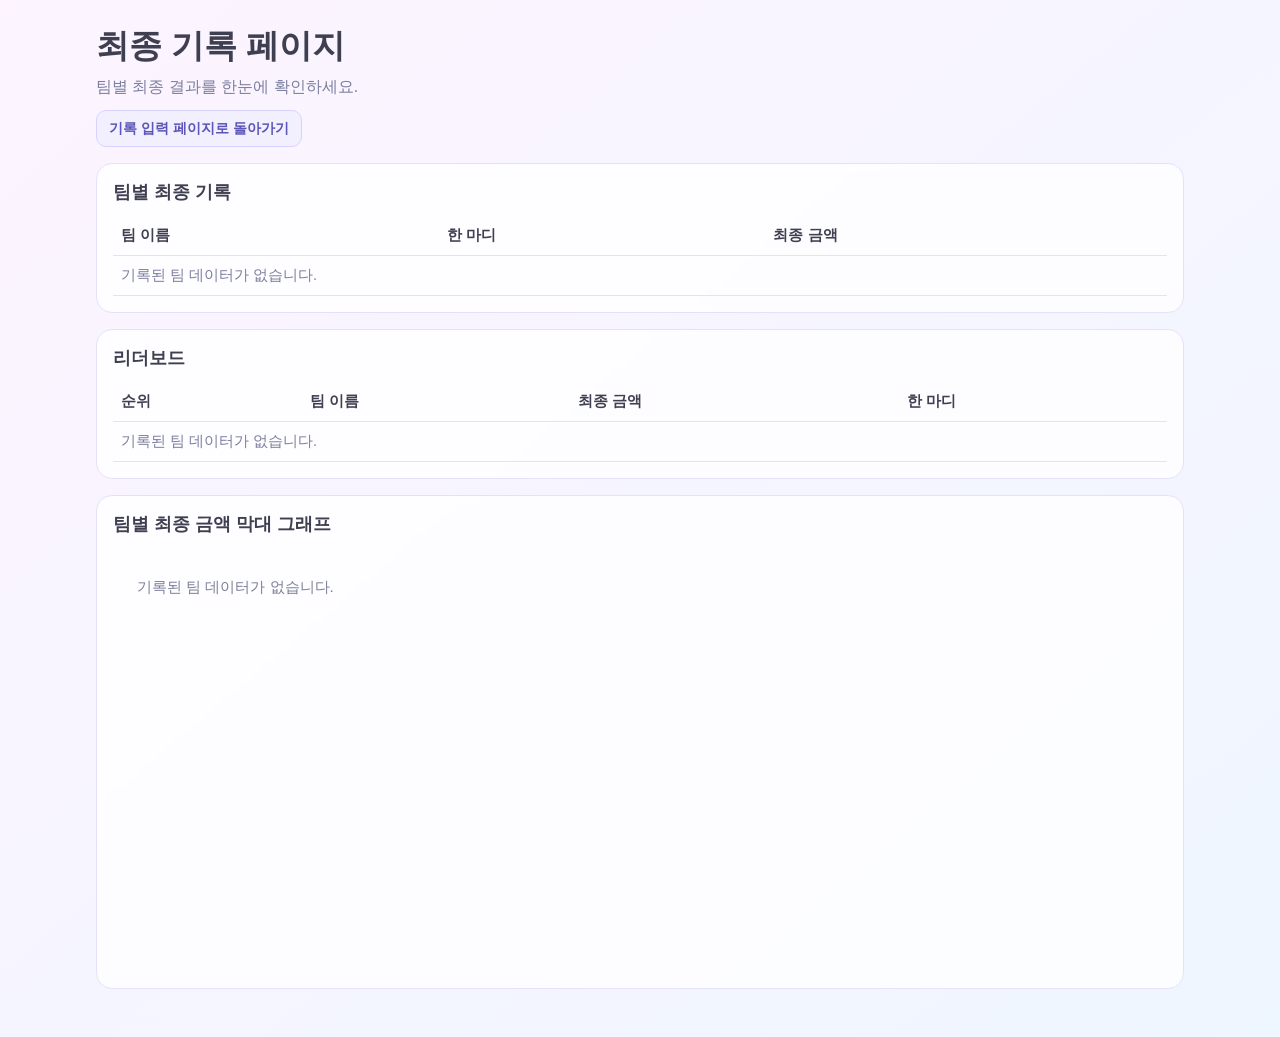
==== final.html @ af532d71 "feat: add separate final results page with leaderboard and bar chart" ====
<!doctype html>
<html lang="ko">
<head>
  <meta charset="UTF-8" />
  <meta name="viewport" content="width=device-width, initial-scale=1.0" />
  <title>최종 기록 페이지 - 스타트업 브루마블</title>
  <link rel="stylesheet" href="styles.css" />
</head>
<body>
  <main class="container">
    <header class="hero">
      <h1>최종 기록 페이지</h1>
      <p>팀별 최종 결과를 한눈에 확인하세요.</p>
      <div class="page-links">
        <a class="link-btn" href="index.html">기록 입력 페이지로 돌아가기</a>
      </div>
    </header>

    <section class="card">
      <h2>팀별 최종 기록</h2>
      <div class="table-wrap">
        <table>
          <thead>
            <tr>
              <th>팀 이름</th>
              <th>한 마디</th>
              <th>최종 금액</th>
            </tr>
          </thead>
          <tbody id="final-team-list">
            <tr><td colspan="3" class="empty">기록된 팀 데이터가 없습니다.</td></tr>
          </tbody>
        </table>
      </div>
    </section>

    <section class="card">
      <h2>리더보드</h2>
      <div class="table-wrap">
        <table>
          <thead>
            <tr>
              <th>순위</th>
              <th>팀 이름</th>
              <th>최종 금액</th>
              <th>한 마디</th>
            </tr>
          </thead>
          <tbody id="final-leaderboard-list">
            <tr><td colspan="4" class="empty">기록된 팀 데이터가 없습니다.</td></tr>
          </tbody>
        </table>
      </div>
    </section>

    <section class="card">
      <h2>팀별 최종 금액 막대 그래프</h2>
      <canvas id="final-bar-chart" width="960" height="420" aria-label="팀별 최종 금액 막대 그래프" role="img"></canvas>
    </section>
  </main>

  <script src="final.js"></script>
</body>
</html>
---- styles.css ----
:root {
  --bg-grad-1: #fdf4ff;
  --bg-grad-2: #eef6ff;
  --card: #ffffffcc;
  --text: #3f3f52;
  --muted: #7b7e9f;
  --line: #e5e1f7;
  --primary: #8f87f1;
  --primary-2: #7b73de;
  --danger: #ef7d99;
  --good: #4cb89f;
  --bad: #ea6a84;
  --neutral: #7f84a8;
}

* {
  box-sizing: border-box;
}

body {
  margin: 0;
  min-height: 100vh;
  background: linear-gradient(140deg, var(--bg-grad-1), var(--bg-grad-2));
  color: var(--text);
  font-family: "Pretendard", "Noto Sans KR", -apple-system, BlinkMacSystemFont, "Segoe UI", sans-serif;
}

.container {
  max-width: 1120px;
  margin: 0 auto;
  padding: 24px 16px 48px;
}

.hero h1 {
  margin: 0;
  font-size: clamp(1.5rem, 2.6vw, 2.1rem);
}

.hero p {
  margin: 8px 0 0;
  color: var(--muted);
}

.card {
  margin-top: 16px;
  border: 1px solid var(--line);
  border-radius: 16px;
  background: var(--card);
  backdrop-filter: blur(3px);
  padding: 16px;
}

.card h2 {
  margin: 0 0 12px;
  font-size: 1.1rem;
}

.card-head {
  display: flex;
  justify-content: space-between;
  align-items: center;
  gap: 8px;
  margin-bottom: 10px;
}

.grid-form {
  display: grid;
  gap: 12px;
  grid-template-columns: repeat(auto-fit, minmax(220px, 1fr));
}

label {
  display: flex;
  flex-direction: column;
  gap: 6px;
  color: var(--muted);
  font-size: 0.93rem;
}

input,
select,
button {
  border: 1px solid var(--line);
  border-radius: 10px;
  padding: 10px 12px;
  font-size: 0.95rem;
}

button {
  border: none;
  cursor: pointer;
  background: var(--primary);
  color: #fff;
  font-weight: 600;
}

button:hover {
  background: var(--primary-2);
}

.ghost {
  background: #efeefe;
  color: #5c56b7;
}

.ghost.danger {
  background: #ffeaf0;
  color: #c24763;
}

.help {
  margin: 10px 0 0;
  color: var(--muted);
  font-size: 0.88rem;
}

.summary {
  display: grid;
  grid-template-columns: repeat(auto-fit, minmax(180px, 1fr));
  gap: 10px;
}

.summary-card {
  border: 1px solid var(--line);
  border-radius: 12px;
  padding: 12px;
  background: #fff;
}

.summary-card h3 {
  margin: 0;
  font-size: 0.96rem;
}

.money {
  margin-top: 10px;
  font-weight: 700;
  font-size: 1.25rem;
  color: #5c56b7;
}

.team-event-cards {
  display: grid;
  gap: 12px;
  grid-template-columns: repeat(auto-fit, minmax(290px, 1fr));
}

.team-event-form {
  border: 1px solid var(--line);
  border-radius: 12px;
  background: #fff;
  padding: 12px;
  display: grid;
  gap: 10px;
}

.team-event-form h3 {
  margin: 0;
  display: flex;
  justify-content: space-between;
  align-items: center;
  gap: 8px;
  font-size: 0.98rem;
}

.round-badge {
  font-size: 0.8rem;
  color: #5c56b7;
  background: #f1eeff;
  border: 1px solid #dbd5ff;
  padding: 3px 8px;
  border-radius: 999px;
}

.bigdeal-wrap {
  display: grid;
  gap: 10px;
  grid-template-columns: repeat(2, minmax(110px, 1fr));
}

.hidden {
  display: none !important;
}

.table-wrap {
  overflow-x: auto;
}

table {
  width: 100%;
  min-width: 760px;
  border-collapse: collapse;
}

th,
td {
  border-bottom: 1px solid var(--line);
  text-align: left;
  padding: 10px 8px;
  font-size: 0.91rem;
  vertical-align: top;
}

.plus {
  color: var(--good);
  font-weight: 600;
}

.minus {
  color: var(--bad);
  font-weight: 600;
}

.neutral {
  color: var(--neutral);
  font-weight: 600;
}

.mini {
  height: 28px;
  padding: 4px 8px;
  font-size: 0.79rem;
  border-radius: 8px;
  margin-right: 4px;
}

.mini.danger {
  background: #ee8aa2;
}

.empty {
  color: var(--muted);
}

#fund-chart {
  width: 100%;
  max-width: 100%;
  border: 1px solid var(--line);
  border-radius: 12px;
  background: #fff;
}

.page-links {
  margin-top: 12px;
}

.link-btn {
  display: inline-flex;
  align-items: center;
  justify-content: center;
  padding: 8px 12px;
  border-radius: 10px;
  border: 1px solid #d8d2ff;
  background: #f2efff;
  color: #5c56b7;
  text-decoration: none;
  font-size: 0.9rem;
  font-weight: 600;
}

.link-btn:hover {
  background: #e8e3ff;
}

.sub-money {
  color: var(--muted);
  font-size: 0.82rem;
}
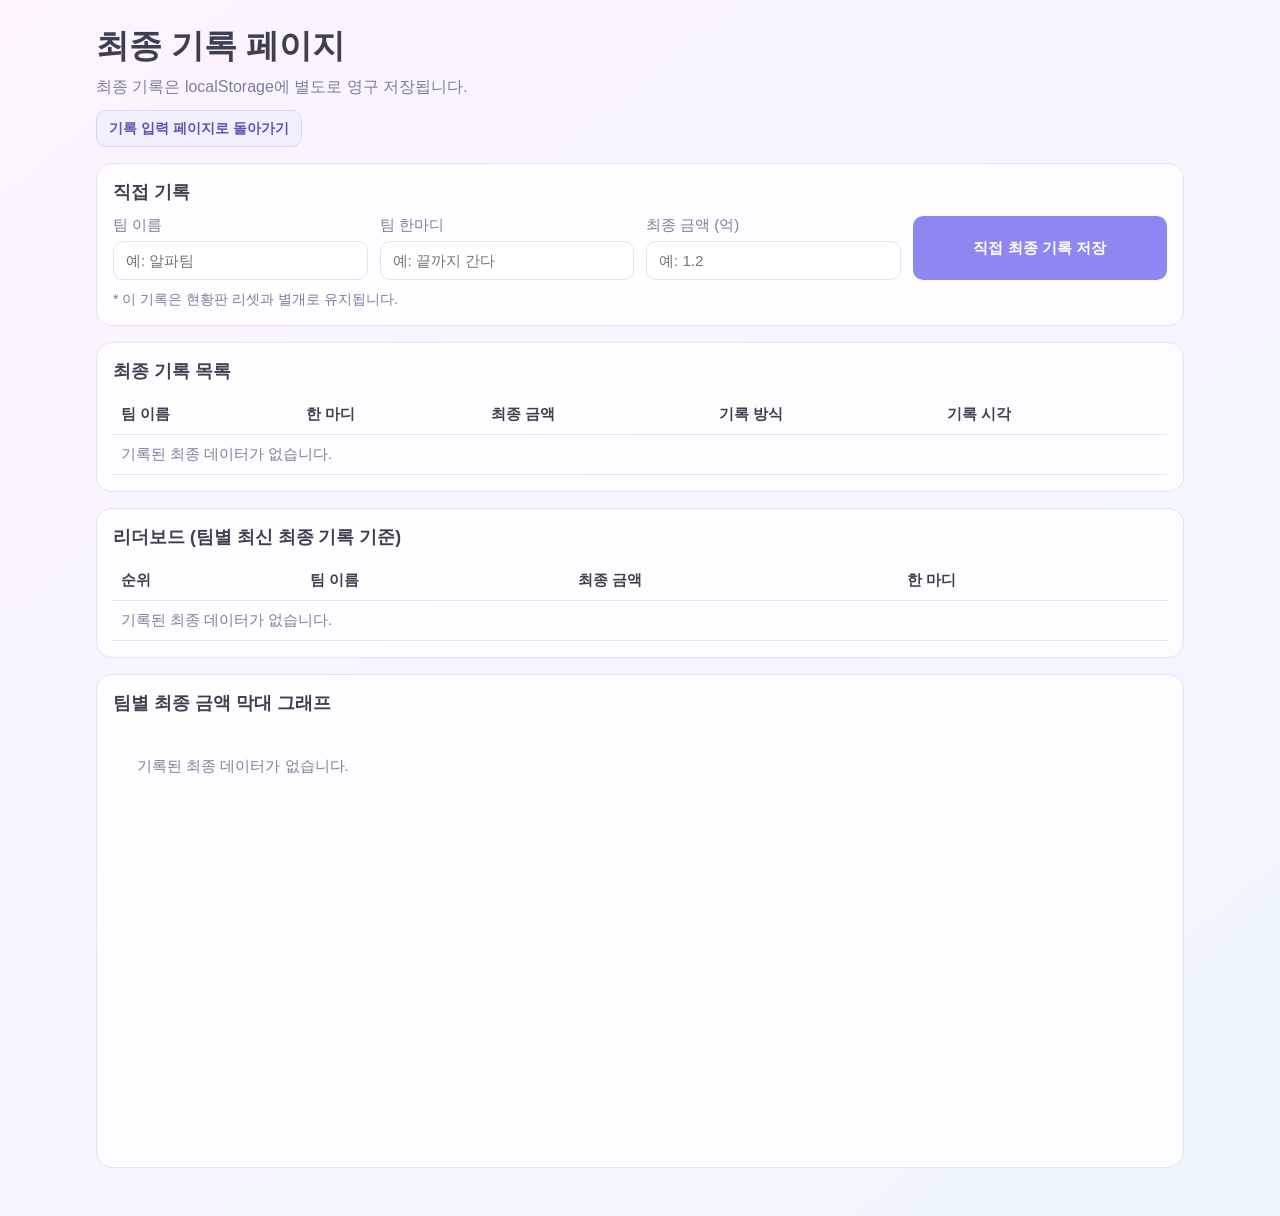
==== commit 5333c75f: "feat: add permanent final records with direct and dashboard save flows" ====
--- a/final.html
+++ b/final.html
@@ -10,14 +10,34 @@
   <main class="container">
     <header class="hero">
       <h1>최종 기록 페이지</h1>
-      <p>팀별 최종 결과를 한눈에 확인하세요.</p>
+      <p>최종 기록은 localStorage에 별도로 영구 저장됩니다.</p>
       <div class="page-links">
         <a class="link-btn" href="index.html">기록 입력 페이지로 돌아가기</a>
       </div>
     </header>
 
     <section class="card">
-      <h2>팀별 최종 기록</h2>
+      <h2>직접 기록</h2>
+      <form id="direct-final-form" class="grid-form">
+        <label>
+          팀 이름
+          <input type="text" id="direct-team-name" required placeholder="예: 알파팀" />
+        </label>
+        <label>
+          팀 한마디
+          <input type="text" id="direct-team-quote" maxlength="80" placeholder="예: 끝까지 간다" />
+        </label>
+        <label>
+          최종 금액 (억)
+          <input type="number" id="direct-team-balance-eok" step="0.1" required placeholder="예: 1.2" />
+        </label>
+        <button type="submit">직접 최종 기록 저장</button>
+      </form>
+      <p class="help">* 이 기록은 현황판 리셋과 별개로 유지됩니다.</p>
+    </section>
+
+    <section class="card">
+      <h2>최종 기록 목록</h2>
       <div class="table-wrap">
         <table>
           <thead>
@@ -25,17 +45,19 @@
               <th>팀 이름</th>
               <th>한 마디</th>
               <th>최종 금액</th>
+              <th>기록 방식</th>
+              <th>기록 시각</th>
             </tr>
           </thead>
           <tbody id="final-team-list">
-            <tr><td colspan="3" class="empty">기록된 팀 데이터가 없습니다.</td></tr>
+            <tr><td colspan="5" class="empty">기록된 최종 데이터가 없습니다.</td></tr>
           </tbody>
         </table>
       </div>
     </section>
 
     <section class="card">
-      <h2>리더보드</h2>
+      <h2>리더보드 (팀별 최신 최종 기록 기준)</h2>
       <div class="table-wrap">
         <table>
           <thead>
@@ -47,7 +69,7 @@
             </tr>
           </thead>
           <tbody id="final-leaderboard-list">
-            <tr><td colspan="4" class="empty">기록된 팀 데이터가 없습니다.</td></tr>
+            <tr><td colspan="4" class="empty">기록된 최종 데이터가 없습니다.</td></tr>
           </tbody>
         </table>
       </div>
--- a/styles.css
+++ b/styles.css
@@ -266,3 +266,14 @@
   color: var(--muted);
   font-size: 0.82rem;
 }
+
+.action-stack {
+  display: flex;
+  flex-direction: column;
+  gap: 6px;
+  align-items: flex-start;
+}
+
+.mini.secondary {
+  background: #b1acef;
+}
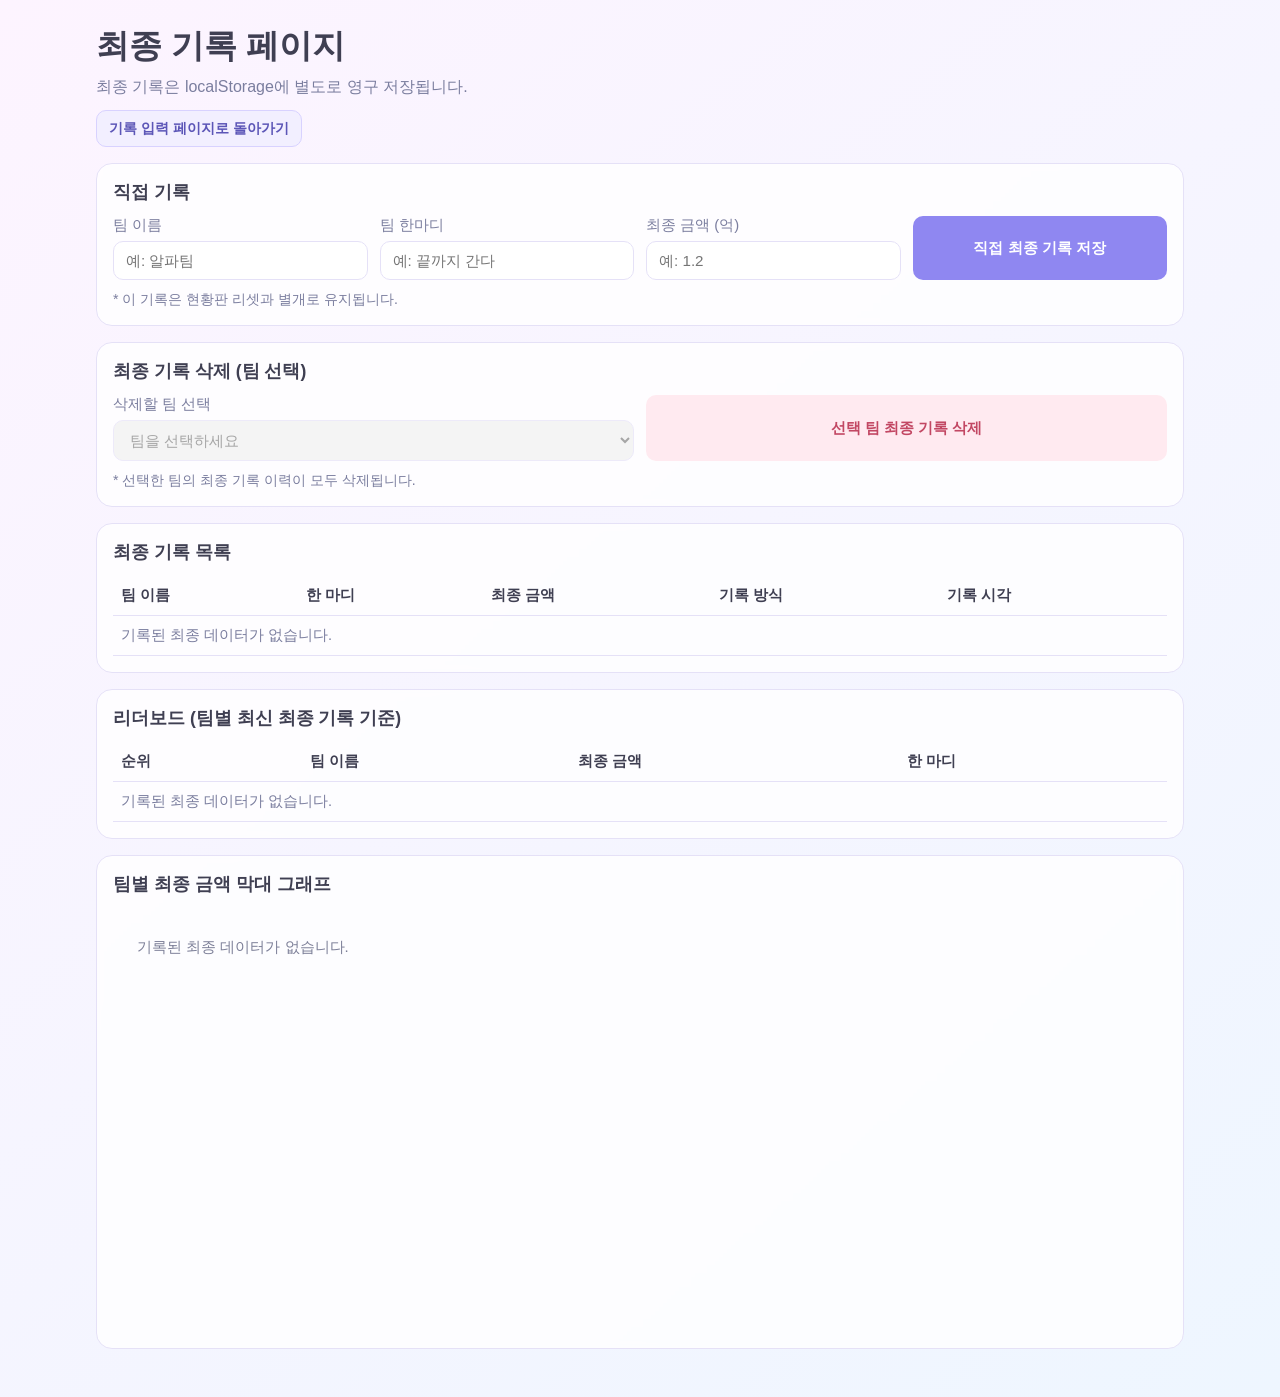
==== commit 063514f6: "feat: allow deleting final records by team selection" ====
--- a/final.html
+++ b/final.html
@@ -34,6 +34,21 @@
         <button type="submit">직접 최종 기록 저장</button>
       </form>
       <p class="help">* 이 기록은 현황판 리셋과 별개로 유지됩니다.</p>
+    </section>
+
+
+    <section class="card">
+      <h2>최종 기록 삭제 (팀 선택)</h2>
+      <form id="delete-final-form" class="grid-form">
+        <label>
+          삭제할 팀 선택
+          <select id="delete-final-team" required>
+            <option value="">팀을 선택하세요</option>
+          </select>
+        </label>
+        <button type="submit" class="ghost danger">선택 팀 최종 기록 삭제</button>
+      </form>
+      <p class="help">* 선택한 팀의 최종 기록 이력이 모두 삭제됩니다.</p>
     </section>
 
     <section class="card">
